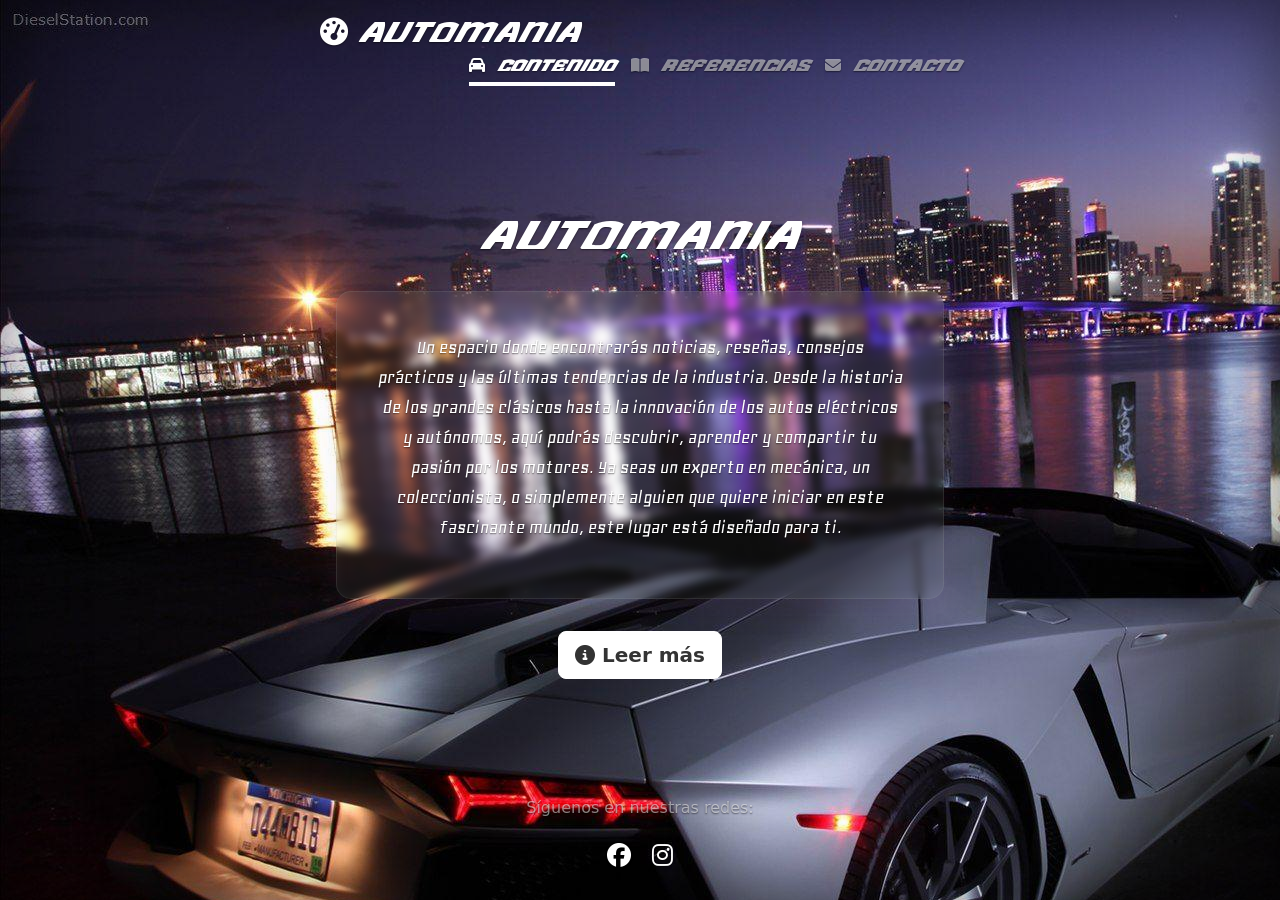
==== Automania/Index.html @ 23d198ef "si" ====
<!doctype html>
<html lang="es" class="h-100" data-bs-theme="auto">
  <head>
    <meta charset="utf-8" />
    <meta name="viewport" content="width=device-width, initial-scale=1" />
    <title>Automanía</title>
    
    <link href="https://cdn.jsdelivr.net/npm/bootstrap@5.3.3/dist/css/bootstrap.min.css" rel="stylesheet">
    <link rel="stylesheet" href="https://cdnjs.cloudflare.com/ajax/libs/font-awesome/6.5.1/css/all.min.css">
    <link href="cover.css" rel="stylesheet" />
    <link rel="icon" type="image/x-icon" href="car.png">
    
    <link rel="preconnect" href="https://fonts.googleapis.com">
    <link rel="preconnect" href="https://fonts.gstatic.com" crossorigin>
    <link href="https://fonts.googleapis.com/css2?family=Geo:ital@0;1&family=Monda:wght@400..700&display=swap" rel="stylesheet">

    <style>
      /* Ajuste para que los iconos y el texto no se peguen */
      .nav-masthead .nav-link i {
        margin-right: 6px;
      }
      
      /* Espaciado entre links para evitar que se empalmen */
      .nav-masthead .nav-link {
        margin-left: 1.5rem;
        color: rgba(255, 255, 255, .5);
        border-bottom: .25rem solid transparent;
      }

      .nav-masthead .nav-link:hover,
      .nav-masthead .nav-link:focus {
        border-bottom-color: rgba(255, 255, 255, .25);
      }

      .nav-masthead .active {
        color: #fff;
        border-bottom-color: #fff;
      }

      .cover-container {
        max-width: 42em;
      }
      
      body{
        background-image: url(bg.jpg);
      }
      
          /* --- Estilos para la Silueta con Iluminación --- */
    .container {
      background: rgba(255, 255, 255, 0.05); 
      border: 1px solid rgba(179, 179, 179, 0.15);
      border-radius: 15px;
      padding: 2.5rem;
      box-shadow: 
        0 8px 32px 0 rgba(168, 95, 179, 0.1), 
        inset 0 0 15px rgba(249, 236, 236, 0.05);

      max-width: 700px;
      margin: 2rem auto;

      backdrop-filter: blur(4px);
      -webkit-backdrop-filter: blur(4px);

      transition: all 0.3s ease-in-out;
    }

    .container:hover {
      background: rgba(238, 238, 238, 0.08);
      border-color: rgba(255, 0, 182, 0.3);
    }

    </style>
  </head>
  <body class="d-flex h-100 text-center text-bg-dark">
    
    <div class="cover-container d-flex w-100 h-100 p-3 mx-auto flex-column">
      <header class="mb-auto">
        <div>
          <h3 class="float-md-start mb-0"><i class="fa-solid fa-gauge-high"></i> Automania</h3>
          <nav class="nav nav-masthead justify-content-center float-md-end">
            <a class="nav-link fw-bold py-1 px-0 active" aria-current="page" href="#">
              <i class="fa-solid fa-car"></i> Contenido
            </a>
            <a class="nav-link fw-bold py-1 px-0" href="#">
              <i class="fa-solid fa-book-open"></i> Referencias
            </a>
            <a class="nav-link fw-bold py-1 px-0" href="#">
              <i class="fa-solid fa-envelope"></i> Contacto
            </a>
          </nav>
        </div>
      </header>

      <main class="px-3">
        <br>
        <h1>Automania</h1>
        <div class="container">
        <div class="geo-regular">
          <p class="lead">
          Un espacio donde encontrarás noticias, reseñas, consejos prácticos y las últimas tendencias de la industria.
          Desde la historia de los grandes clásicos hasta la innovación de los autos eléctricos y autónomos, aquí podrás descubrir, 
          aprender y compartir tu pasión por los motores. Ya seas un experto en mecánica, un coleccionista, o simplemente alguien
          que quiere iniciar en este fascinante mundo, este lugar está diseñado para ti.
        </p>
        </div>
      </div>
        <p class="lead">
          <a href="#" class="btn btn-lg btn-light fw-bold border-white bg-white">
            <i class="fa-solid fa-circle-info"></i> Leer más
          </a>
        </p>
      </main>

      <footer class="mt-auto text-white-50">
        <p>
          Síguenos en nuestras redes: <br><br>
          <a href="https://facebook.com" class="text-white me-3"><i class="fa-brands fa-facebook fa-xl"></i></a>
          <a href="https://instagram.com" class="text-white"><i class="fa-brands fa-instagram fa-xl"></i></a>
        </p>
      </footer>
    </div>

    <script src="https://cdn.jsdelivr.net/npm/bootstrap@5.3.3/dist/js/bootstrap.bundle.min.js"></script>
  </body>
</html>
---- Automania/cover.css ----
/*
 * Globals
 */


/* Custom default button */
.btn-light,
.btn-light:hover,
.btn-light:focus {
  color: #333;
  text-shadow: none; /* Prevent inheritance from `body` */
}


body {
  text-shadow: 0 .05rem .1rem rgba(0, 0, 0, .5);
  box-shadow: inset 0 0 5rem rgba(0, 0, 0, .5);
}

.cover-container {
  max-width: 42em;
}


/*
 * Header
 */

.nav-masthead .nav-link {
  color: rgba(255, 255, 255, .5);
  border-bottom: .25rem solid transparent;
}

.nav-masthead .nav-link:hover,
.nav-masthead .nav-link:focus {
  border-bottom-color: rgba(255, 255, 255, .25);
}

.nav-masthead .nav-link + .nav-link {
  margin-left: 1rem;
}

.nav-masthead .active {
  color: #fff;
  border-bottom-color: #fff;
}

@font-face{
  font-family: needfont;
  src: url(fuente/needfont.ttf);
}

h1,h3,a{
  font-family: needfont;
}

.geo-regular {
  font-family: "Geo", sans-serif;
  font-weight: 400;
  font-style: normal;
}

.geo-regular-italic {
  font-family: "Geo", sans-serif;
  font-weight: 400;
  font-style: italic;
}
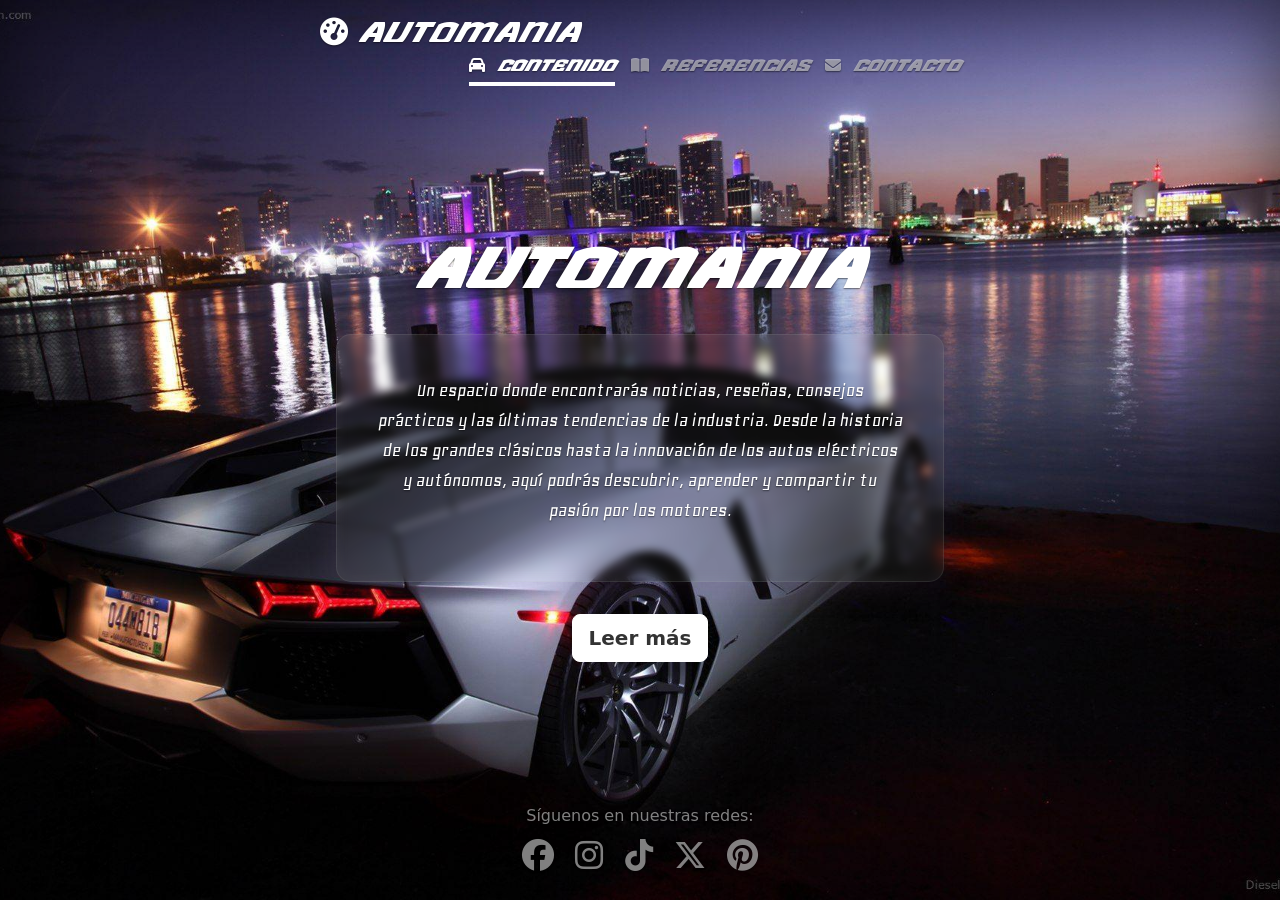
==== commit 16b6e80f: "Update Index.html" ====
--- a/Automania/Index.html
+++ b/Automania/Index.html
@@ -43,31 +43,50 @@
       
       body{
         background-image: url(bg.jpg);
+        background-size: cover;
+        background-position: center;
       }
       
-          /* --- Estilos para la Silueta con Iluminación --- */
-    .container {
-      background: rgba(255, 255, 255, 0.05); 
-      border: 1px solid rgba(179, 179, 179, 0.15);
-      border-radius: 15px;
-      padding: 2.5rem;
-      box-shadow: 
-        0 8px 32px 0 rgba(168, 95, 179, 0.1), 
-        inset 0 0 15px rgba(249, 236, 236, 0.05);
+      /* --- Estilos para la Silueta con Iluminación --- */
+      .container {
+        background: rgba(255, 255, 255, 0.05); 
+        border: 1px solid rgba(179, 179, 179, 0.15);
+        border-radius: 15px;
+        padding: 2.5rem;
+        box-shadow: 
+          0 8px 32px 0 rgba(168, 95, 179, 0.1), 
+          inset 0 0 15px rgba(249, 236, 236, 0.05);
 
-      max-width: 700px;
-      margin: 2rem auto;
+        max-width: 700px;
+        margin: 2rem auto;
 
-      backdrop-filter: blur(4px);
-      -webkit-backdrop-filter: blur(4px);
+        backdrop-filter: blur(4px);
+        -webkit-backdrop-filter: blur(4px);
+        transition: all 0.3s ease-in-out;
+      }
 
-      transition: all 0.3s ease-in-out;
-    }
+      .container:hover {
+        background: rgba(238, 238, 238, 0.08);
+        border-color: rgba(255, 0, 182, 0.3);
+      }
 
-    .container:hover {
-      background: rgba(238, 238, 238, 0.08);
-      border-color: rgba(255, 0, 182, 0.3);
-    }
+      /* --- ESTILOS REDES SOCIALES --- */
+      .social-link {
+        transition: transform 0.2s, color 0.2s;
+        display: inline-block;
+        text-decoration: none;
+      }
+
+      .social-link:hover {
+        transform: translateY(-3px); /* Pequeño brinco al pasar el mouse */
+      }
+
+      /* Colores de marca */
+      .fa-facebook:hover  { color: #1877F2 !important; }
+      .fa-instagram:hover { color: #E4405F !important; }
+      .fa-tiktok:hover    { color: #00f2ea !important; text-shadow: 2px 0 #ff0050; } 
+      .fa-x-twitter:hover { color: #ffffff !important; }
+      .fa-pinterest:hover { color: #BD081C !important; }
 
     </style>
   </head>
@@ -93,33 +112,35 @@
 
       <main class="px-3">
         <br>
-        <h1>Automania</h1>
+        <h1 class="display-4 fw-bold">Automania</h1>
         <div class="container">
-        <div class="geo-regular">
-          <p class="lead">
-          Un espacio donde encontrarás noticias, reseñas, consejos prácticos y las últimas tendencias de la industria.
-          Desde la historia de los grandes clásicos hasta la innovación de los autos eléctricos y autónomos, aquí podrás descubrir, 
-          aprender y compartir tu pasión por los motores. Ya seas un experto en mecánica, un coleccionista, o simplemente alguien
-          que quiere iniciar en este fascinante mundo, este lugar está diseñado para ti.
-        </p>
+          <div class="geo-regular">
+            <p class="lead">
+              Un espacio donde encontrarás noticias, reseñas, consejos prácticos y las últimas tendencias de la industria.
+              Desde la historia de los grandes clásicos hasta la innovación de los autos eléctricos y autónomos, aquí podrás descubrir, 
+              aprender y compartir tu pasión por los motores.
+            </p>
+          </div>
         </div>
-      </div>
         <p class="lead">
           <a href="#" class="btn btn-lg btn-light fw-bold border-white bg-white">
-            <i class="fa-solid fa-circle-info"></i> Leer más
+            Leer más
           </a>
         </p>
       </main>
 
       <footer class="mt-auto text-white-50">
-        <p>
-          Síguenos en nuestras redes: <br><br>
-          <a href="https://facebook.com" class="text-white me-3"><i class="fa-brands fa-facebook fa-xl"></i></a>
-          <a href="https://instagram.com" class="text-white"><i class="fa-brands fa-instagram fa-xl"></i></a>
-        </p>
+        <p>Síguenos en nuestras redes:</p>
+        <div class="pb-3">
+          <a href="https://facebook.com" class="text-white-50 social-link mx-2"><i class="fa-brands fa-facebook fa-2xl"></i></a>
+          <a href="https://instagram.com" class="text-white-50 social-link mx-2"><i class="fa-brands fa-instagram fa-2xl"></i></a>
+          <a href="https://tiktok.com" class="text-white-50 social-link mx-2"><i class="fa-brands fa-tiktok fa-2xl"></i></a>
+          <a href="https://twitter.com" class="text-white-50 social-link mx-2"><i class="fa-brands fa-x-twitter fa-2xl"></i></a>
+          <a href="https://pinterest.com" class="text-white-50 social-link mx-2"><i class="fa-brands fa-pinterest fa-2xl"></i></a>
+        </div>
       </footer>
     </div>
 
     <script src="https://cdn.jsdelivr.net/npm/bootstrap@5.3.3/dist/js/bootstrap.bundle.min.js"></script>
   </body>
-</html>+</html>
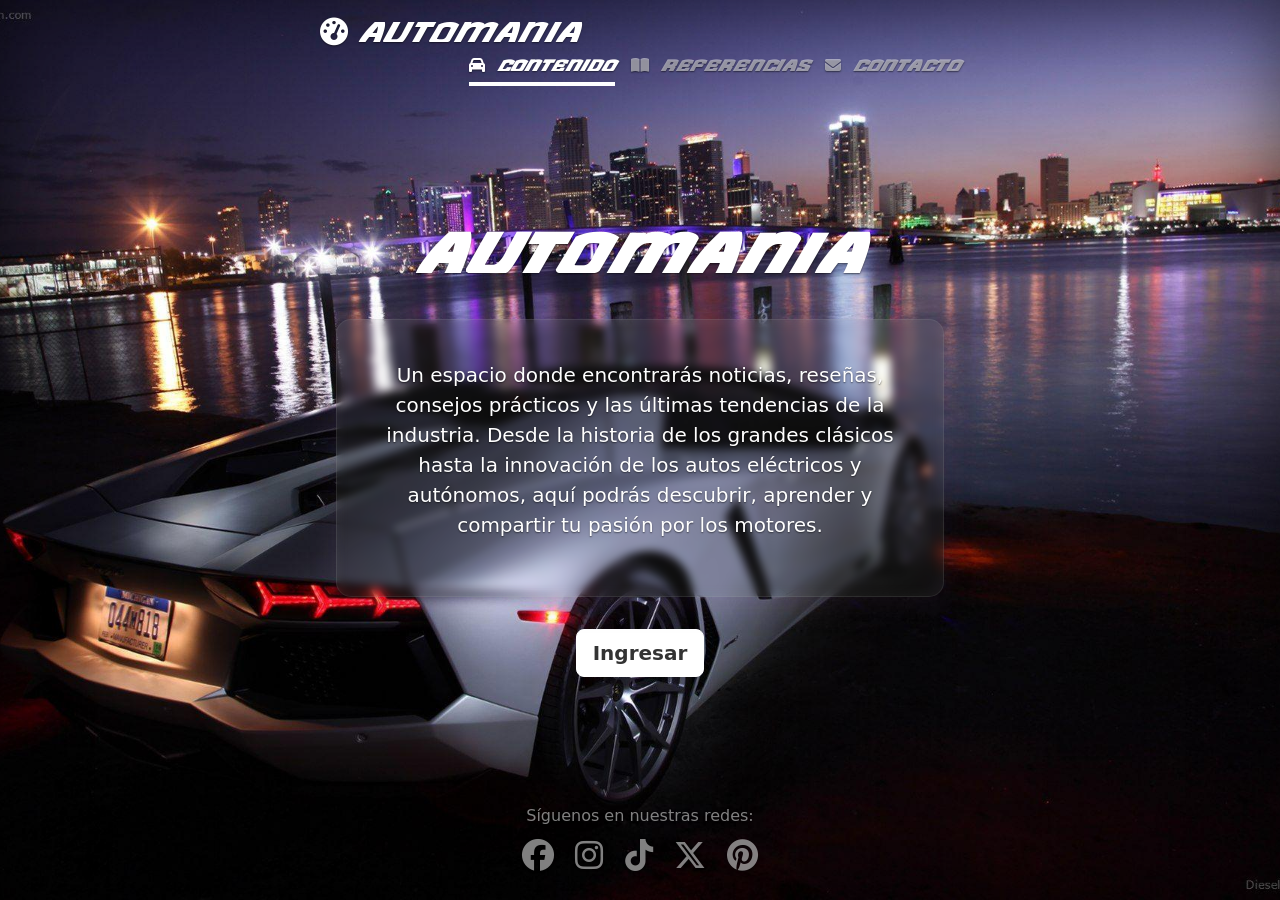
==== commit ca0a5f73: "Update Index.html" ====
--- a/Automania/Index.html
+++ b/Automania/Index.html
@@ -1,52 +1,47 @@
 <!doctype html>
 <html lang="es" class="h-100" data-bs-theme="auto">
-  <head>
-    <meta charset="utf-8" />
-    <meta name="viewport" content="width=device-width, initial-scale=1" />
-    <title>Automanía</title>
-    
-    <link href="https://cdn.jsdelivr.net/npm/bootstrap@5.3.3/dist/css/bootstrap.min.css" rel="stylesheet">
-    <link rel="stylesheet" href="https://cdnjs.cloudflare.com/ajax/libs/font-awesome/6.5.1/css/all.min.css">
-    <link href="cover.css" rel="stylesheet" />
-    <link rel="icon" type="image/x-icon" href="car.png">
-    
-    <link rel="preconnect" href="https://fonts.googleapis.com">
-    <link rel="preconnect" href="https://fonts.gstatic.com" crossorigin>
-    <link href="https://fonts.googleapis.com/css2?family=Geo:ital@0;1&family=Monda:wght@400..700&display=swap" rel="stylesheet">
-
+<head>
+<meta charset="utf-8" />
+<meta name="viewport" content="width=device-width, initial-scale=1" />
+<title>Automanía</title>
+<link href="https://cdn.jsdelivr.net/npm/bootstrap@5.3.3/dist/css/bootstrap.min.css" rel="stylesheet">
+<link rel="stylesheet" href="https://cdnjs.cloudflare.com/ajax/libs/font-awesome/6.5.1/css/all.min.css">
+<link href="cover.css" rel="stylesheet" />
+<link rel="icon" type="image/x-icon" href="car.png">
+<link rel="preconnect" href="https://fonts.googleapis.com">
+<link rel="preconnect" href="https://fonts.gstatic.com" crossorigin>
+<link href="https://fonts.googleapis.com/css2?family=Geo:ital@0;1&family=Monda:wght@400..700&display=swap" rel="stylesheet">
+ 
     <style>
       /* Ajuste para que los iconos y el texto no se peguen */
       .nav-masthead .nav-link i {
         margin-right: 6px;
       }
-      
       /* Espaciado entre links para evitar que se empalmen */
       .nav-masthead .nav-link {
         margin-left: 1.5rem;
         color: rgba(255, 255, 255, .5);
         border-bottom: .25rem solid transparent;
       }
-
+ 
       .nav-masthead .nav-link:hover,
       .nav-masthead .nav-link:focus {
         border-bottom-color: rgba(255, 255, 255, .25);
       }
-
+ 
       .nav-masthead .active {
         color: #fff;
         border-bottom-color: #fff;
       }
-
+ 
       .cover-container {
         max-width: 42em;
       }
-      
       body{
         background-image: url(bg.jpg);
         background-size: cover;
         background-position: center;
       }
-      
       /* --- Estilos para la Silueta con Iluminación --- */
       .container {
         background: rgba(255, 255, 255, 0.05); 
@@ -56,91 +51,96 @@
         box-shadow: 
           0 8px 32px 0 rgba(168, 95, 179, 0.1), 
           inset 0 0 15px rgba(249, 236, 236, 0.05);
-
+ 
         max-width: 700px;
         margin: 2rem auto;
-
+ 
         backdrop-filter: blur(4px);
         -webkit-backdrop-filter: blur(4px);
         transition: all 0.3s ease-in-out;
       }
-
+      .btn btn-lg btn-light fw-bold border-white bg-white:hover{
+        background-color: black;
+        color: #fff;
+      }
+ 
       .container:hover {
         background: rgba(238, 238, 238, 0.08);
         border-color: rgba(255, 0, 182, 0.3);
       }
-
+ 
       /* --- ESTILOS REDES SOCIALES --- */
       .social-link {
         transition: transform 0.2s, color 0.2s;
         display: inline-block;
         text-decoration: none;
       }
-
+ 
       .social-link:hover {
         transform: translateY(-3px); /* Pequeño brinco al pasar el mouse */
       }
-
+ 
       /* Colores de marca */
       .fa-facebook:hover  { color: #1877F2 !important; }
       .fa-instagram:hover { color: #E4405F !important; }
       .fa-tiktok:hover    { color: #00f2ea !important; text-shadow: 2px 0 #ff0050; } 
       .fa-x-twitter:hover { color: #ffffff !important; }
       .fa-pinterest:hover { color: #BD081C !important; }
-
+ 
     </style>
-  </head>
-  <body class="d-flex h-100 text-center text-bg-dark">
-    
-    <div class="cover-container d-flex w-100 h-100 p-3 mx-auto flex-column">
-      <header class="mb-auto">
-        <div>
-          <h3 class="float-md-start mb-0"><i class="fa-solid fa-gauge-high"></i> Automania</h3>
-          <nav class="nav nav-masthead justify-content-center float-md-end">
-            <a class="nav-link fw-bold py-1 px-0 active" aria-current="page" href="#">
-              <i class="fa-solid fa-car"></i> Contenido
-            </a>
-            <a class="nav-link fw-bold py-1 px-0" href="#">
-              <i class="fa-solid fa-book-open"></i> Referencias
-            </a>
-            <a class="nav-link fw-bold py-1 px-0" href="#">
-              <i class="fa-solid fa-envelope"></i> Contacto
-            </a>
-          </nav>
-        </div>
-      </header>
-
+</head>
+<body class="d-flex h-100 text-center text-bg-dark">
+<div class="cover-container d-flex w-100 h-100 p-3 mx-auto flex-column">
+<header class="mb-auto">
+<div>
+<a href="Index.html" style="text-decoration: none; color:white;"><h3 class="float-md-start mb-0"><i class="fa-solid fa-gauge-high"></i> Automania</h3></a>
+<nav class="nav nav-masthead justify-content-center float-md-end">
+<a class="nav-link fw-bold py-1 px-0 active" aria-current="page" href="#">
+<i class="fa-solid fa-car"></i> Contenido
+</a>
+<a class="nav-link fw-bold py-1 px-0" href="referencias.html">
+<i class="fa-solid fa-book-open"></i> Referencias
+</a>
+<a class="nav-link fw-bold py-1 px-0" href="#">
+<i class="fa-solid fa-envelope"></i> Contacto
+</a>
+</nav>
+</div>
+</header>
+ 
       <main class="px-3">
-        <br>
-        <h1 class="display-4 fw-bold">Automania</h1>
-        <div class="container">
-          <div class="geo-regular">
-            <p class="lead">
+<br>
+<h1 class="display-4 fw-bold">Automania</h1>
+<div class="container">
+<div class="dm-sans-300">
+<p class="lead">
               Un espacio donde encontrarás noticias, reseñas, consejos prácticos y las últimas tendencias de la industria.
               Desde la historia de los grandes clásicos hasta la innovación de los autos eléctricos y autónomos, aquí podrás descubrir, 
               aprender y compartir tu pasión por los motores.
-            </p>
-          </div>
-        </div>
-        <p class="lead">
-          <a href="#" class="btn btn-lg btn-light fw-bold border-white bg-white">
-            Leer más
-          </a>
-        </p>
-      </main>
+</p>
+</div>
+</div>
+<p class="lead">
+<a href="#" class="btn btn-lg btn-light fw-bold border-white bg-white">
+            Ingresar
+</a>
+</p>
+</main>
 
+ 
       <footer class="mt-auto text-white-50">
-        <p>Síguenos en nuestras redes:</p>
-        <div class="pb-3">
-          <a href="https://facebook.com" class="text-white-50 social-link mx-2"><i class="fa-brands fa-facebook fa-2xl"></i></a>
-          <a href="https://instagram.com" class="text-white-50 social-link mx-2"><i class="fa-brands fa-instagram fa-2xl"></i></a>
-          <a href="https://tiktok.com" class="text-white-50 social-link mx-2"><i class="fa-brands fa-tiktok fa-2xl"></i></a>
-          <a href="https://twitter.com" class="text-white-50 social-link mx-2"><i class="fa-brands fa-x-twitter fa-2xl"></i></a>
-          <a href="https://pinterest.com" class="text-white-50 social-link mx-2"><i class="fa-brands fa-pinterest fa-2xl"></i></a>
-        </div>
-      </footer>
-    </div>
-
-    <script src="https://cdn.jsdelivr.net/npm/bootstrap@5.3.3/dist/js/bootstrap.bundle.min.js"></script>
-  </body>
+<div class = "dm-sans-300">
+<p>Síguenos en nuestras redes:</p>
+<div class="pb-3">
+<a href="https://facebook.com" class="text-white-50 social-link mx-2"><i class="fa-brands fa-facebook fa-2xl"></i></a>
+<a href="https://instagram.com" class="text-white-50 social-link mx-2"><i class="fa-brands fa-instagram fa-2xl"></i></a>
+<a href="https://tiktok.com" class="text-white-50 social-link mx-2"><i class="fa-brands fa-tiktok fa-2xl"></i></a>
+<a href="https://twitter.com" class="text-white-50 social-link mx-2"><i class="fa-brands fa-x-twitter fa-2xl"></i></a>
+<a href="https://pinterest.com" class="text-white-50 social-link mx-2"><i class="fa-brands fa-pinterest fa-2xl"></i></a>
+</div>
+</div>
+</footer>
+</div>
+<script src="https://cdn.jsdelivr.net/npm/bootstrap@5.3.3/dist/js/bootstrap.bundle.min.js"></script>
+</body>
 </html>
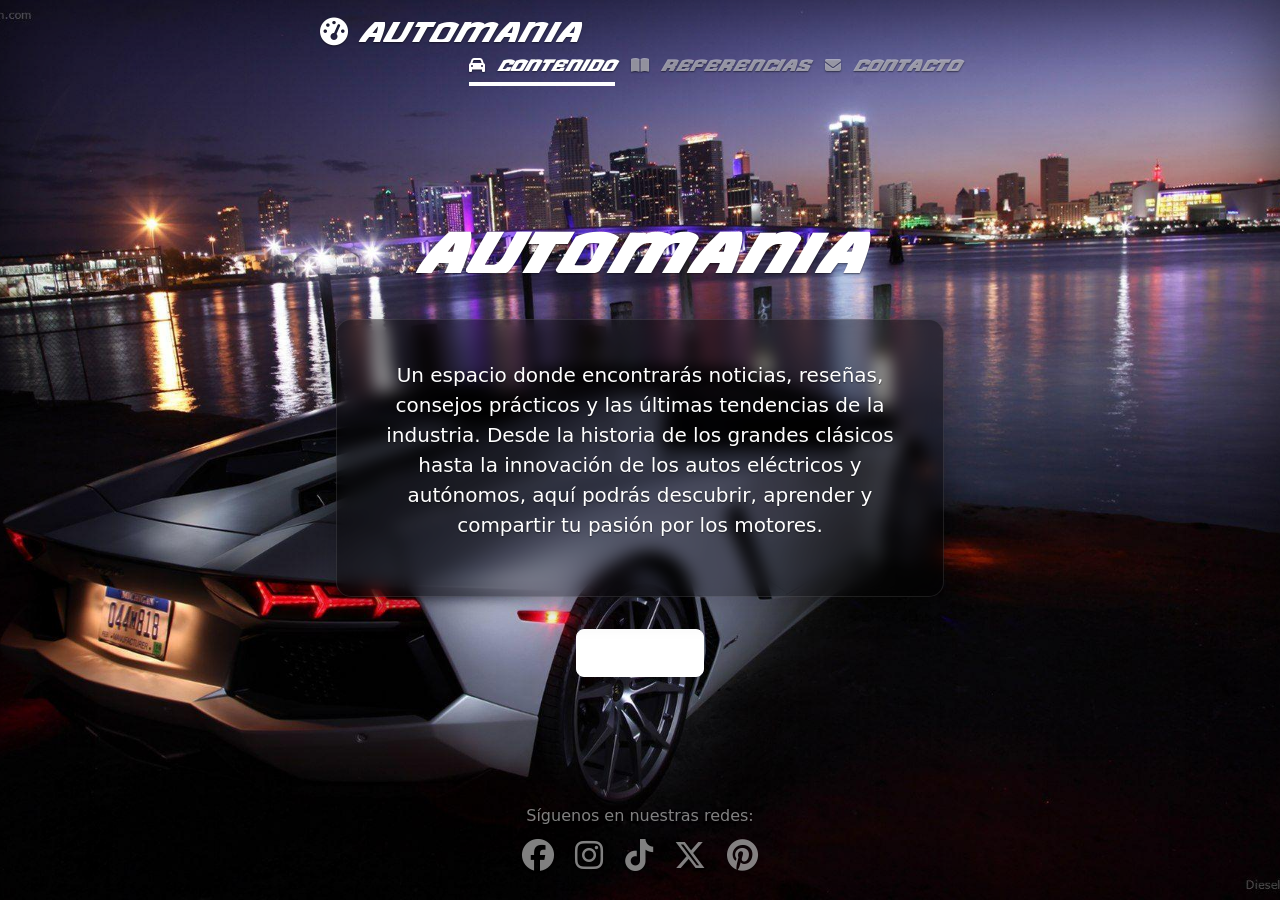
==== commit 9e751d7d: "Update Index.html" ====
--- a/Automania/Index.html
+++ b/Automania/Index.html
@@ -44,30 +44,38 @@
       }
       /* --- Estilos para la Silueta con Iluminación --- */
       .container {
-        background: rgba(255, 255, 255, 0.05); 
-        border: 1px solid rgba(179, 179, 179, 0.15);
-        border-radius: 15px;
-        padding: 2.5rem;
-        box-shadow: 
-          0 8px 32px 0 rgba(168, 95, 179, 0.1), 
-          inset 0 0 15px rgba(249, 236, 236, 0.05);
- 
-        max-width: 700px;
-        margin: 2rem auto;
- 
-        backdrop-filter: blur(4px);
-        -webkit-backdrop-filter: blur(4px);
-        transition: all 0.3s ease-in-out;
+       background: rgba(0, 0, 0, 0.4); 
+       border: 1px solid rgba(255, 255, 255, 0.1);
+       border-radius: 15px;
+       padding: 2.5rem;
+       /* Sombra base sutil */
+       box-shadow: 0 8px 32px 0 rgba(0, 0, 0, 0.3);
+       max-width: 700px;
+       margin: 2rem auto;
+       backdrop-filter: blur(8px);
+       -webkit-backdrop-filter: blur(8px);
+       transition: all 0.4s ease-in-out;
+     }
+     
+       .btn-light {
+        transition: all 0.3s ease !important;
       }
-      .btn btn-lg btn-light fw-bold border-white bg-white:hover{
-        background-color: black;
-        color: #fff;
+      
+      .btn-light:hover {
+        background-color: #bd001f !important; /* Rojo al hacer hover */
+        border-color: #bd001f !important;
+        color: white !important;
+        box-shadow: 0 0 15px rgba(189, 0, 31, 0.6);
       }
  
       .container:hover {
-        background: rgba(238, 238, 238, 0.08);
-        border-color: rgba(255, 0, 182, 0.3);
-      }
+      background: rgba(189, 0, 31, 0.05); 
+      border-color: #bd001f; 
+      box-shadow: 
+        0 0 20px rgba(189, 0, 31, 0.4), 
+        inset 0 0 15px rgba(189, 0, 31, 0.2);
+      transform: translateY(-5px); 
+    }
  
       /* --- ESTILOS REDES SOCIALES --- */
       .social-link {
@@ -95,13 +103,13 @@
 <div>
 <a href="Index.html" style="text-decoration: none; color:white;"><h3 class="float-md-start mb-0"><i class="fa-solid fa-gauge-high"></i> Automania</h3></a>
 <nav class="nav nav-masthead justify-content-center float-md-end">
-<a class="nav-link fw-bold py-1 px-0 active" aria-current="page" href="#">
+<a class="nav-link fw-bold py-1 px-0 active" aria-current="page" href="contenido.html">
 <i class="fa-solid fa-car"></i> Contenido
 </a>
 <a class="nav-link fw-bold py-1 px-0" href="referencias.html">
 <i class="fa-solid fa-book-open"></i> Referencias
 </a>
-<a class="nav-link fw-bold py-1 px-0" href="#">
+<a class="nav-link fw-bold py-1 px-0" href="contacto.html">
 <i class="fa-solid fa-envelope"></i> Contacto
 </a>
 </nav>
@@ -121,7 +129,7 @@
 </div>
 </div>
 <p class="lead">
-<a href="#" class="btn btn-lg btn-light fw-bold border-white bg-white">
+<a href="contenido.html" class="btn btn-lg btn-light fw-bold border-white bg-white">
             Ingresar
 </a>
 </p>
--- a/Automania/cover.css
+++ b/Automania/cover.css
@@ -7,33 +7,46 @@
 .btn-light,
 .btn-light:hover,
 .btn-light:focus {
-  color: #333;
+  color: #fff;
   text-shadow: none; /* Prevent inheritance from `body` */
+  background-color: #bd001f;
+  border: .05rem solid #bd001f;
+  transition: all 0.3s ease;
 }
 
+.btn-light:hover {
+  background-color: #fff;
+  color: #bd001f;
+  transform: translateY(-2px);
+}
 
+/* Base structure */
 body {
+  /* Usamos la imagen de fondo que mencionaste, con un filtro oscuro para que resalte el texto */
+  background: linear-gradient(rgba(0, 0, 0, 0.7), rgba(0, 0, 0, 0.8)), url('proyecto/images/backgroundred.jpg');
+  background-size: cover;
+  background-position: center;
+  background-attachment: fixed;
   text-shadow: 0 .05rem .1rem rgba(0, 0, 0, .5);
   box-shadow: inset 0 0 5rem rgba(0, 0, 0, .5);
+  color: #fff;
 }
 
 .cover-container {
   max-width: 42em;
 }
 
-
-/*
- * Header
- */
-
+/* Header */
 .nav-masthead .nav-link {
   color: rgba(255, 255, 255, .5);
   border-bottom: .25rem solid transparent;
+  transition: all 0.3s ease;
 }
 
 .nav-masthead .nav-link:hover,
 .nav-masthead .nav-link:focus {
-  border-bottom-color: rgba(255, 255, 255, .25);
+  border-bottom-color: rgba(189, 0, 31, 0.5);
+  color: #fff;
 }
 
 .nav-masthead .nav-link + .nav-link {
@@ -42,9 +55,28 @@
 
 .nav-masthead .active {
   color: #fff;
-  border-bottom-color: #fff;
+  border-bottom-color: #bd001f; 
 }
 
+.container main {
+    background: rgba(0, 0, 0, 0.4);
+    padding: 2rem;
+    border-radius: 15px;
+    border: 1px solid rgba(189, 0, 31, 0.2);
+    backdrop-filter: blur(5px);
+}
+
+/* Ajuste para inputs en la página de contacto */
+input, textarea {
+    background-color: rgba(255, 255, 255, 0.1) !important;
+    border: 1px solid rgba(189, 0, 31, 0.3) !important;
+    color: white !important;
+}
+
+input:focus, textarea:focus {
+    border-color: #bd001f !important;
+    box-shadow: 0 0 0 0.25rem rgba(189, 0, 31, 0.25) !important;
+}
 @font-face{
   font-family: needfont;
   src: url(fuente/needfont.ttf);
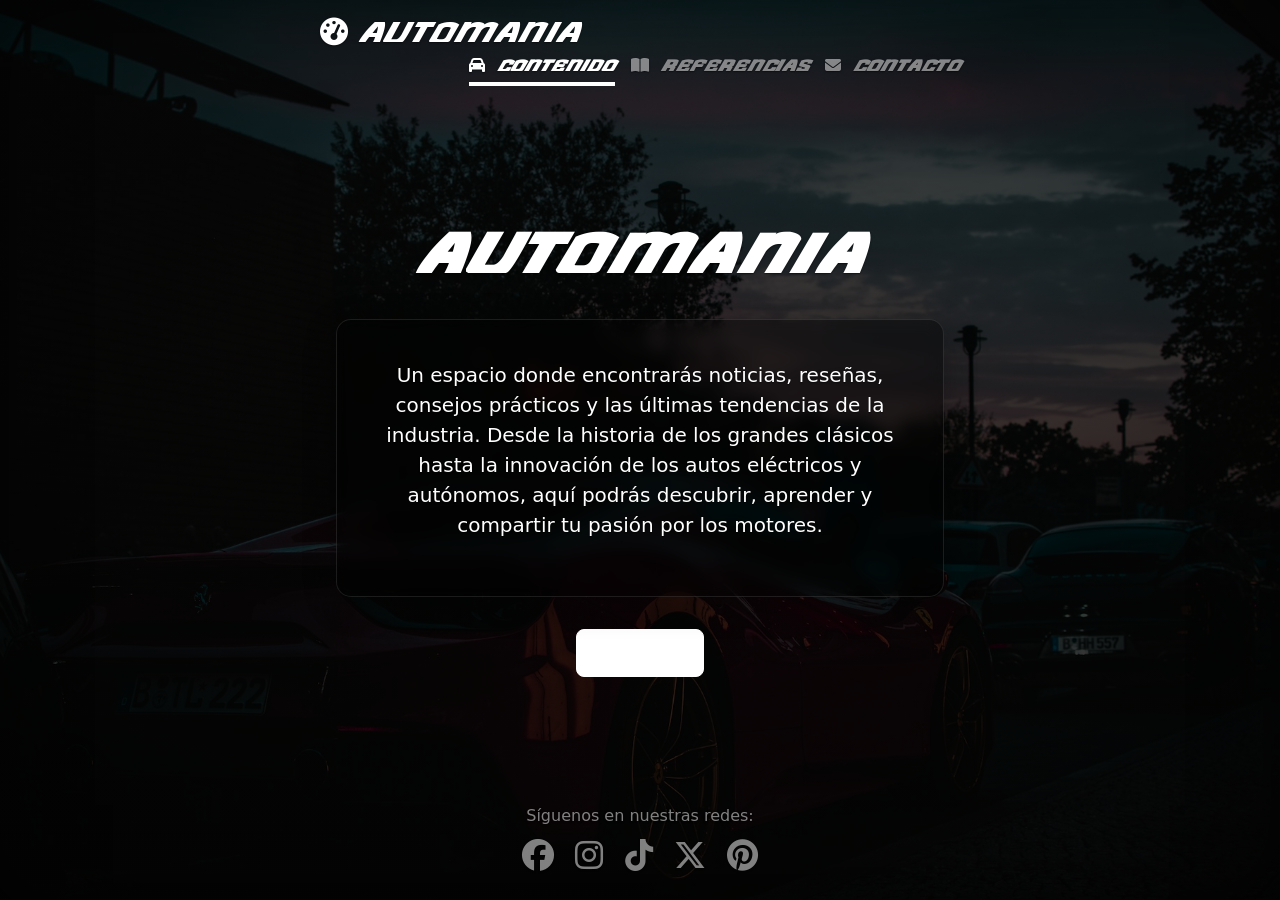
==== commit 896bf266: "Update Index.html" ====
--- a/Automania/Index.html
+++ b/Automania/Index.html
@@ -38,7 +38,6 @@
         max-width: 42em;
       }
       body{
-        background-image: url(bg.jpg);
         background-size: cover;
         background-position: center;
       }
--- a/Automania/cover.css
+++ b/Automania/cover.css
@@ -23,7 +23,7 @@
 /* Base structure */
 body {
   /* Usamos la imagen de fondo que mencionaste, con un filtro oscuro para que resalte el texto */
-  background: linear-gradient(rgba(0, 0, 0, 0.7), rgba(0, 0, 0, 0.8)), url('proyecto/images/backgroundred.jpg');
+  background: linear-gradient(rgba(0, 0, 0, 0.7), rgba(0, 0, 0, 0.8)), url('backgroundred.jpg');
   background-size: cover;
   background-position: center;
   background-attachment: fixed;
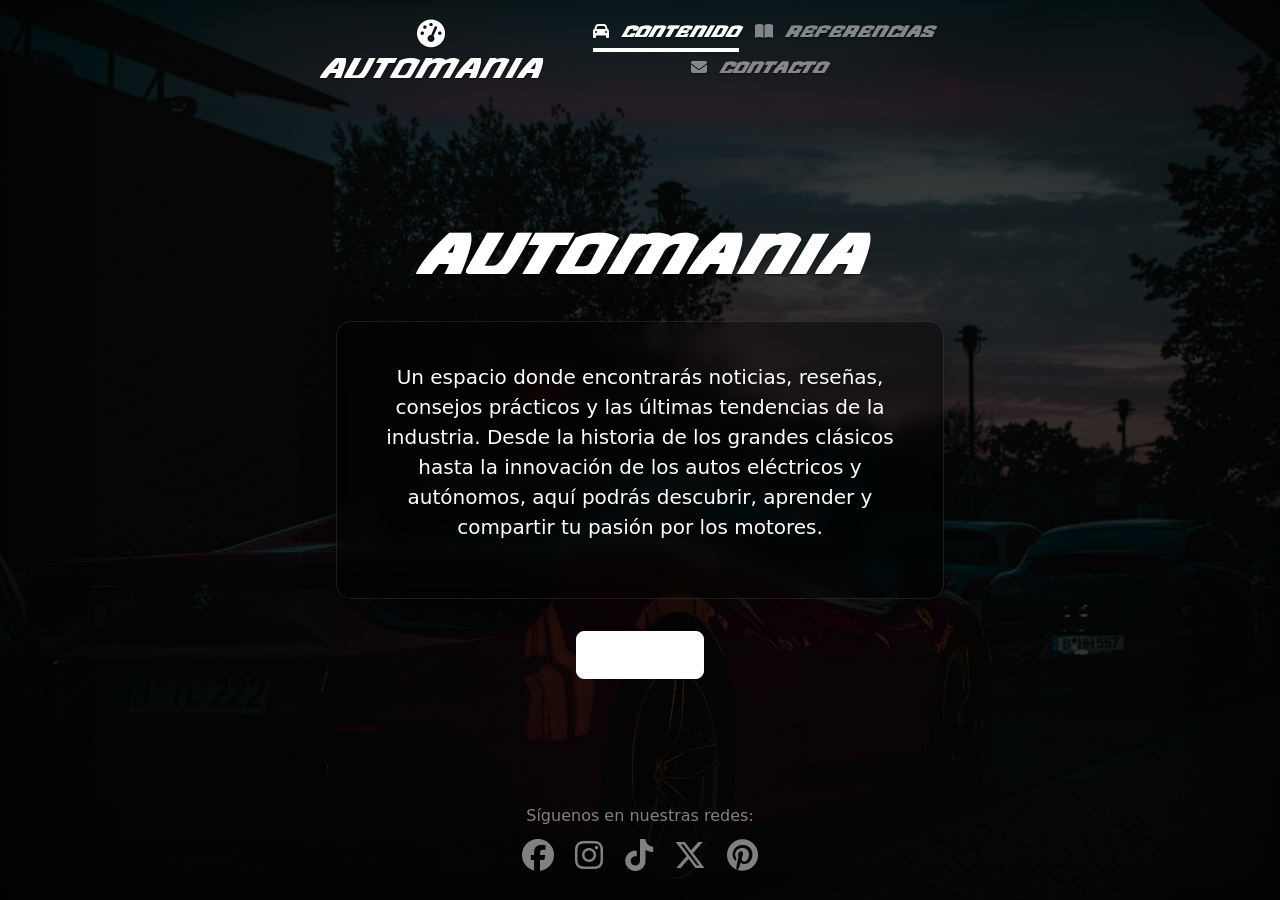
==== commit 7512a9ae: "Update Index.html" ====
--- a/Automania/Index.html
+++ b/Automania/Index.html
@@ -98,24 +98,28 @@
 </head>
 <body class="d-flex h-100 text-center text-bg-dark">
 <div class="cover-container d-flex w-100 h-100 p-3 mx-auto flex-column">
+
 <header class="mb-auto">
-<div>
-<a href="Index.html" style="text-decoration: none; color:white;"><h3 class="float-md-start mb-0"><i class="fa-solid fa-gauge-high"></i> Automania</h3></a>
-<nav class="nav nav-masthead justify-content-center float-md-end">
-<a class="nav-link fw-bold py-1 px-0 active" aria-current="page" href="contenido.html">
-<i class="fa-solid fa-car"></i> Contenido
-</a>
-<a class="nav-link fw-bold py-1 px-0" href="referencias.html">
-<i class="fa-solid fa-book-open"></i> Referencias
-</a>
-<a class="nav-link fw-bold py-1 px-0" href="contacto.html">
-<i class="fa-solid fa-envelope"></i> Contacto
-</a>
-</nav>
-</div>
+  <div class="d-flex flex-column flex-md-row align-items-center justify-content-between">
+    <a href="Index.html" style="text-decoration: none; color:white;">
+      <h3 class="mb-0"><i class="fa-solid fa-gauge-high"></i> Automania</h3>
+    </a>
+
+    <nav class="nav nav-masthead justify-content-center">
+      <a class="nav-link fw-bold py-1 px-0 active" aria-current="page" href="contenido.html">
+        <i class="fa-solid fa-car"></i> Contenido
+      </a>
+      <a class="nav-link fw-bold py-1 px-0" href="referencias.html">
+        <i class="fa-solid fa-book-open"></i> Referencias
+      </a>
+      <a class="nav-link fw-bold py-1 px-0" href="contacto.html">
+        <i class="fa-solid fa-envelope"></i> Contacto
+      </a>
+    </nav>
+  </div>
 </header>
  
-      <main class="px-3">
+<main class="px-3">
 <br>
 <h1 class="display-4 fw-bold">Automania</h1>
 <div class="container">
